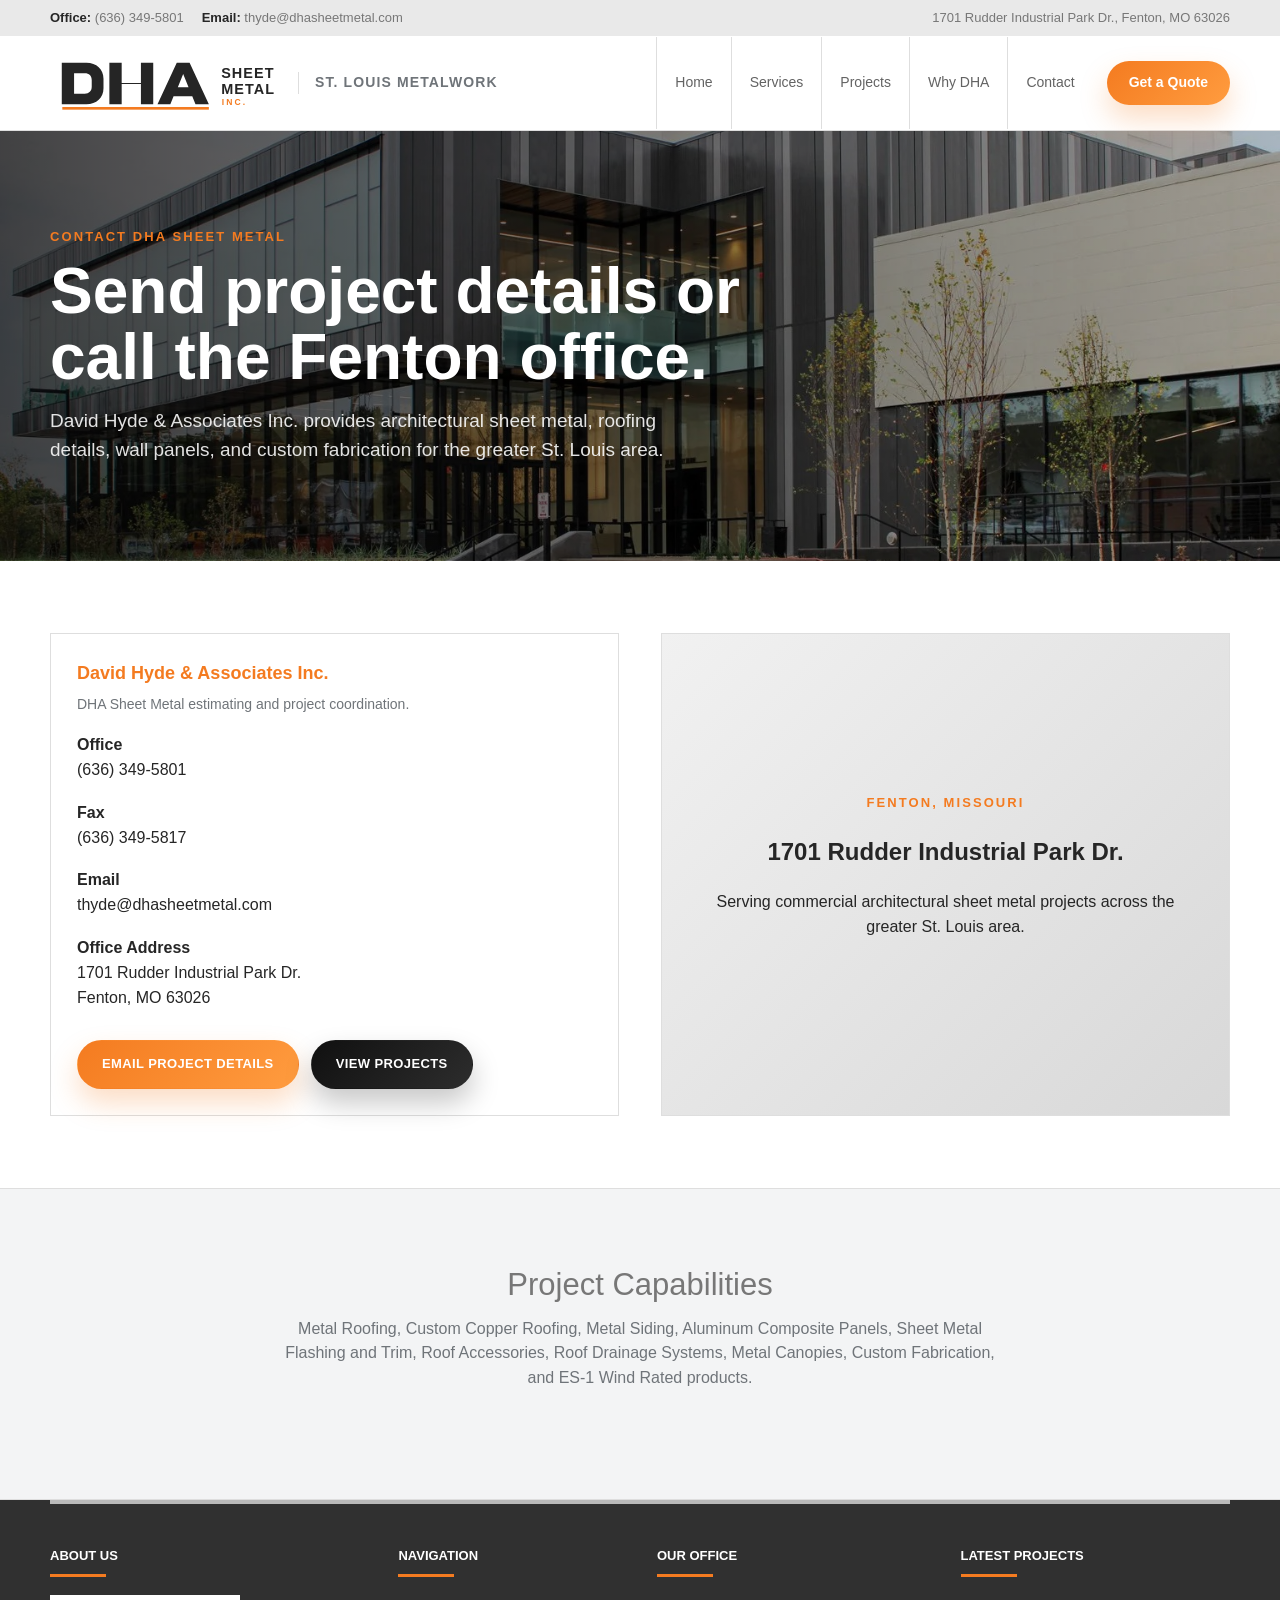
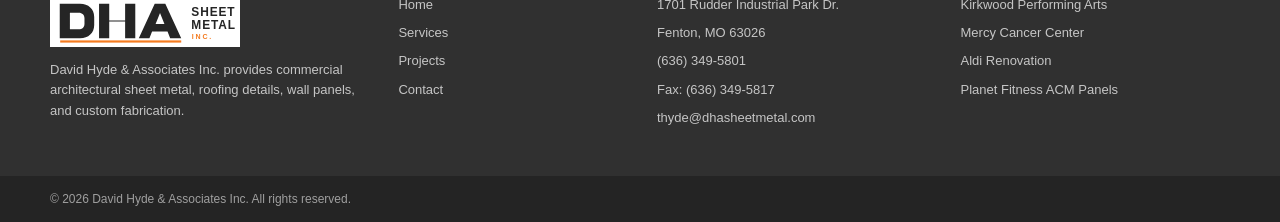
==== contact.html @ 55f3886a "Initial DHA Sheet Metal site" ====
<!doctype html>
<html lang="en">
<head>
  <meta charset="utf-8">
  <meta name="viewport" content="width=device-width, initial-scale=1">
  <title>Contact | DHA Sheet Metal</title>
  <meta name="description" content="Contact David Hyde & Associates Inc. for DHA Sheet Metal estimating, architectural sheet metal, roofing, and custom fabrication in Fenton, Missouri.">
  <link rel="icon" href="assets/images/dha-logo.svg" type="image/svg+xml">
  <link rel="stylesheet" href="assets/css/styles.css">
</head>
<body>
  <div class="topbar">
    <div class="topbar-inner">
      <div class="topbar-group">
        <span><strong>Office:</strong> <a href="tel:+16363495801">(636) 349-5801</a></span>
        <span><strong>Email:</strong> <a href="mailto:thyde@dhasheetmetal.com">thyde@dhasheetmetal.com</a></span>
      </div>
      <div class="topbar-group">
        <span>1701 Rudder Industrial Park Dr., Fenton, MO 63026</span>
      </div>
    </div>
  </div>

  <header class="site-header">
    <div class="header-inner">
      <a class="brand" href="index.html" aria-label="DHA Sheet Metal home">
        <img class="brand-logo" src="assets/images/dha-logo.svg" alt="DHA Sheet Metal logo">
        <span class="brand-mark">St. Louis Metalwork</span>
      </a>
      <nav class="nav" aria-label="Primary navigation">
        <a href="index.html">Home</a>
        <a href="index.html#services">Services</a>
        <a href="gallery.html">Projects</a>
        <a href="index.html#why-dha">Why DHA</a>
        <a href="contact.html">Contact</a>
        <a class="nav-cta" href="contact.html">Get a Quote</a>
      </nav>
    </div>
  </header>

  <main>
    <section class="page-hero">
      <div class="section-inner">
        <div class="eyebrow">Contact DHA Sheet Metal</div>
        <h1>Send project details or call the Fenton office.</h1>
        <p>David Hyde & Associates Inc. provides architectural sheet metal, roofing details, wall panels, and custom fabrication for the greater St. Louis area.</p>
      </div>
    </section>

    <section class="section" id="contact">
      <div class="section-inner contact-layout">
        <div class="contact-card">
          <h3>David Hyde & Associates Inc.</h3>
          <p>DHA Sheet Metal estimating and project coordination.</p>
          <div class="contact-line">
            <strong>Office</strong><br>
            <a href="tel:+16363495801">(636) 349-5801</a>
          </div>
          <div class="contact-line">
            <strong>Fax</strong><br>
            (636) 349-5817
          </div>
          <div class="contact-line">
            <strong>Email</strong><br>
            <a href="mailto:thyde@dhasheetmetal.com">thyde@dhasheetmetal.com</a>
          </div>
          <div class="contact-line">
            <strong>Office Address</strong><br>
            1701 Rudder Industrial Park Dr.<br>
            Fenton, MO 63026
          </div>
          <div class="section-actions">
            <a class="button" href="mailto:thyde@dhasheetmetal.com?subject=DHA%20Sheet%20Metal%20Project%20Request">Email Project Details</a>
            <a class="button dark" href="gallery.html">View Projects</a>
          </div>
        </div>
        <div class="map-panel" aria-label="DHA Sheet Metal office location">
          <div>
            <div class="eyebrow">Fenton, Missouri</div>
            <h2>1701 Rudder Industrial Park Dr.</h2>
            <p>Serving commercial architectural sheet metal projects across the greater St. Louis area.</p>
          </div>
        </div>
      </div>
    </section>

    <section class="section credibility">
      <div class="section-inner">
        <div class="section-header">
          <h2>Project Capabilities</h2>
          <p>Metal Roofing, Custom Copper Roofing, Metal Siding, Aluminum Composite Panels, Sheet Metal Flashing and Trim, Roof Accessories, Roof Drainage Systems, Metal Canopies, Custom Fabrication, and ES-1 Wind Rated products.</p>
        </div>
      </div>
    </section>
  </main>

  <footer class="site-footer">
    <div class="footer-inner">
      <div class="footer-col">
        <h3>About Us</h3>
        <img class="footer-logo brand-logo" src="assets/images/dha-logo.svg" alt="DHA Sheet Metal logo">
        <p>David Hyde & Associates Inc. provides commercial architectural sheet metal, roofing details, wall panels, and custom fabrication.</p>
      </div>
      <div class="footer-col">
        <h3>Navigation</h3>
        <ul>
          <li><a href="index.html">Home</a></li>
          <li><a href="index.html#services">Services</a></li>
          <li><a href="gallery.html">Projects</a></li>
          <li><a href="contact.html">Contact</a></li>
        </ul>
      </div>
      <div class="footer-col">
        <h3>Our Office</h3>
        <ul>
          <li>1701 Rudder Industrial Park Dr.</li>
          <li>Fenton, MO 63026</li>
          <li><a href="tel:+16363495801">(636) 349-5801</a></li>
          <li>Fax: (636) 349-5817</li>
          <li><a href="mailto:thyde@dhasheetmetal.com">thyde@dhasheetmetal.com</a></li>
        </ul>
      </div>
      <div class="footer-col">
        <h3>Latest Projects</h3>
        <ul>
          <li>Kirkwood Performing Arts</li>
          <li>Mercy Cancer Center</li>
          <li>Aldi Renovation</li>
          <li>Planet Fitness ACM Panels</li>
        </ul>
      </div>
    </div>
    <div class="copyright">
      <div class="section-inner">© 2026 David Hyde & Associates Inc. All rights reserved.</div>
    </div>
  </footer>
  <script src="assets/js/main.js"></script>
</body>
</html>
---- assets/css/styles.css ----
:root {
  --accent: #f47b20;
  --accent-dark: #c65d0d;
  --ink: #262626;
  --muted: #6f7479;
  --soft: #f3f4f5;
  --line: #dedede;
  --charcoal: #2d2d2d;
  --charcoal-deep: #222;
  --white: #fff;
  --max: 1180px;
  --shadow: 0 18px 40px rgba(0, 0, 0, 0.16);
  --button-shadow: 0 14px 28px rgba(244, 123, 32, 0.26);
}

* {
  box-sizing: border-box;
}

html {
  scroll-behavior: smooth;
}

body {
  margin: 0;
  color: var(--ink);
  background: var(--white);
  font-family: Arial, Helvetica, sans-serif;
  line-height: 1.55;
}

img {
  display: block;
  max-width: 100%;
}

a {
  color: inherit;
  text-decoration: none;
}

.topbar {
  background: #e9e9e9;
  color: #777;
  font-size: 13px;
}

.topbar-inner,
.header-inner,
.section-inner,
.footer-inner {
  width: min(var(--max), calc(100% - 48px));
  margin: 0 auto;
}

.topbar-inner {
  display: flex;
  justify-content: space-between;
  gap: 24px;
  padding: 8px 0;
}

.topbar-group {
  display: flex;
  align-items: center;
  gap: 18px;
  flex-wrap: wrap;
}

.topbar strong,
.contact-line strong {
  color: var(--ink);
}

.site-header {
  background: var(--white);
  border-bottom: 1px solid var(--line);
  position: relative;
  z-index: 20;
}

.header-inner {
  min-height: 94px;
  display: flex;
  align-items: center;
  justify-content: space-between;
  gap: 28px;
}

.brand {
  display: flex;
  align-items: center;
  gap: 18px;
  min-width: 330px;
}

.brand-logo {
  width: 230px;
  height: auto;
  background: transparent;
}

.brand-mark {
  padding-left: 16px;
  border-left: 1px solid var(--line);
  font-weight: 700;
  font-size: 14px;
  letter-spacing: 0.08em;
  text-transform: uppercase;
  color: var(--muted);
}

.nav {
  display: flex;
  align-items: stretch;
  justify-content: flex-end;
  gap: 0;
}

.nav a {
  display: flex;
  align-items: center;
  padding: 35px 18px;
  border-left: 1px solid var(--line);
  font-size: 14px;
  color: #636363;
}

.nav a:hover,
.nav a:focus-visible {
  color: var(--accent);
}

.nav .nav-cta {
  color: var(--white);
  background: linear-gradient(135deg, var(--accent), #ff9c3f);
  border-left: 0;
  min-height: 44px;
  margin-left: 14px;
  padding: 0 22px;
  align-self: center;
  border-radius: 999px;
  box-shadow: var(--button-shadow);
  font-weight: 700;
}

.hero {
  min-height: 540px;
  position: relative;
  display: grid;
  align-items: end;
  background-image: linear-gradient(90deg, rgba(0, 0, 0, 0.72), rgba(0, 0, 0, 0.12)), url("../images/hero-mercy-cancer-center.webp");
  background-position: center;
  background-size: cover;
}

.hero-content {
  width: min(var(--max), calc(100% - 48px));
  margin: 0 auto;
  padding: 96px 0 72px;
  color: var(--white);
}

.eyebrow {
  color: var(--accent);
  font-size: 13px;
  font-weight: 700;
  letter-spacing: 0.16em;
  text-transform: uppercase;
}

.hero h1,
.page-hero h1 {
  max-width: 720px;
  margin: 12px 0 16px;
  font-size: clamp(38px, 5vw, 64px);
  line-height: 1.02;
  font-weight: 700;
}

.hero p,
.page-hero p {
  max-width: 650px;
  margin: 0;
  color: rgba(255, 255, 255, 0.88);
  font-size: 19px;
}

.hero-actions,
.section-actions {
  display: flex;
  flex-wrap: wrap;
  gap: 12px;
  margin-top: 30px;
}

.button {
  position: relative;
  isolation: isolate;
  overflow: hidden;
  display: inline-flex;
  align-items: center;
  justify-content: center;
  min-height: 48px;
  padding: 13px 24px;
  border: 1px solid transparent;
  border-radius: 999px;
  background: linear-gradient(135deg, var(--accent), #ff9c3f);
  color: var(--white);
  font-size: 13px;
  font-weight: 700;
  text-transform: uppercase;
  letter-spacing: 0.03em;
  box-shadow: var(--button-shadow);
  transition: transform 0.18s ease, box-shadow 0.18s ease, border-color 0.18s ease;
}

.button::after {
  content: "";
  position: absolute;
  inset: 0;
  z-index: -1;
  background: linear-gradient(120deg, transparent 0%, rgba(255, 255, 255, 0.34) 45%, transparent 70%);
  transform: translateX(-120%);
  transition: transform 0.45s ease;
}

.button:hover,
.button:focus-visible {
  background: linear-gradient(135deg, var(--accent-dark), var(--accent));
  box-shadow: 0 18px 36px rgba(244, 123, 32, 0.34);
  transform: translateY(-2px);
}

.button:hover::after,
.button:focus-visible::after {
  transform: translateX(120%);
}

.button.dark {
  background: linear-gradient(135deg, #101010, var(--charcoal));
  box-shadow: 0 14px 28px rgba(0, 0, 0, 0.22);
}

.button.dark:hover,
.button.dark:focus-visible {
  background: linear-gradient(135deg, #000, #343434);
}

.button.light {
  background: var(--white);
  color: var(--ink);
  border-color: rgba(255, 255, 255, 0.5);
  box-shadow: 0 14px 30px rgba(0, 0, 0, 0.2);
}

.button.light:hover,
.button.light:focus-visible {
  background: #f7f7f7;
  color: var(--accent-dark);
}

.quote-band {
  background: var(--soft);
  border-bottom: 1px solid var(--line);
}

.quote-band .section-inner {
  min-height: 76px;
  display: flex;
  align-items: center;
  justify-content: space-between;
  gap: 22px;
}

.quote-band h2 {
  margin: 0;
  color: #777;
  font-size: clamp(21px, 3vw, 29px);
  font-weight: 400;
}

.section {
  padding: 72px 0;
}

.section-header {
  max-width: 720px;
  margin: 0 auto 36px;
  text-align: center;
}

.section-header h2 {
  margin: 0 0 8px;
  color: #777;
  font-size: 31px;
  font-weight: 400;
}

.section-header p {
  margin: 0;
  color: var(--muted);
}

.service-grid {
  display: grid;
  grid-template-columns: repeat(3, 1fr);
  gap: 22px;
}

.service-card {
  min-width: 0;
}

.service-card img {
  width: 100%;
  aspect-ratio: 4 / 3;
  object-fit: cover;
}

.service-card::before,
.project-card::before,
.footer-col h3::after {
  content: "";
  display: block;
  width: 110px;
  height: 4px;
  background: var(--accent);
}

.service-card h3 {
  margin: 12px 0 7px;
  color: var(--accent);
  font-size: 18px;
}

.service-card p {
  margin: 0;
  color: var(--muted);
  font-size: 14px;
}

.project-band {
  background: var(--charcoal);
  color: var(--white);
  padding: 60px 0 42px;
}

.project-band .section-header h2,
.project-band .section-header p {
  color: rgba(255, 255, 255, 0.8);
}

.project-filters {
  display: flex;
  justify-content: center;
  flex-wrap: wrap;
  gap: 10px;
  margin-bottom: 28px;
}

.filter-btn {
  border: 0;
  background: transparent;
  color: rgba(255, 255, 255, 0.65);
  padding: 8px 13px;
  cursor: pointer;
  font: inherit;
  font-size: 13px;
}

.filter-btn.active,
.filter-btn:hover,
.filter-btn:focus-visible {
  color: var(--accent);
  box-shadow: inset 0 -3px 0 var(--accent);
}

.project-strip,
.gallery-grid {
  display: grid;
  grid-template-columns: repeat(3, 1fr);
  gap: 18px;
}

.project-slider {
  position: relative;
  margin: 0 auto;
  max-width: 1020px;
  overflow: hidden;
  border: 1px solid rgba(255, 255, 255, 0.12);
  background: #171717;
  box-shadow: 0 24px 60px rgba(0, 0, 0, 0.32);
}

.project-viewport {
  position: relative;
  min-height: 430px;
}

.project-slide {
  position: absolute;
  inset: 0;
  display: grid;
  grid-template-columns: 1.25fr 0.75fr;
  opacity: 0;
  pointer-events: none;
  transform: translateX(18px);
  transition: opacity 0.32s ease, transform 0.32s ease;
}

.project-slide.active {
  opacity: 1;
  pointer-events: auto;
  transform: translateX(0);
}

.project-slide img {
  width: 100%;
  height: 430px;
  object-fit: cover;
}

.project-slide-copy {
  display: flex;
  flex-direction: column;
  justify-content: center;
  align-items: flex-start;
  gap: 16px;
  padding: 38px;
  background: linear-gradient(145deg, #262626, #151515);
}

.project-slide-copy h3 {
  margin: 0;
  color: var(--white);
  font-size: clamp(27px, 3vw, 38px);
  line-height: 1.08;
}

.project-slide-copy p {
  margin: 0;
  color: rgba(255, 255, 255, 0.72);
  font-size: 16px;
}

.slide-control {
  position: absolute;
  top: 50%;
  z-index: 4;
  width: 46px;
  height: 46px;
  display: grid;
  place-items: center;
  border: 1px solid rgba(255, 255, 255, 0.28);
  border-radius: 50%;
  background: rgba(0, 0, 0, 0.54);
  color: var(--white);
  cursor: pointer;
  font-size: 30px;
  line-height: 1;
  transform: translateY(-50%);
  transition: background 0.18s ease, border-color 0.18s ease;
}

.slide-control:hover,
.slide-control:focus-visible {
  background: var(--accent);
  border-color: var(--accent);
}

.slide-control.prev {
  left: 18px;
}

.slide-control.next {
  right: 18px;
}

.slide-dots {
  position: absolute;
  left: 50%;
  bottom: 18px;
  z-index: 4;
  display: flex;
  gap: 10px;
  transform: translateX(-50%);
}

.slide-dot {
  width: 34px;
  height: 4px;
  padding: 0;
  border: 0;
  background: rgba(255, 255, 255, 0.34);
  cursor: pointer;
}

.slide-dot.active,
.slide-dot:hover,
.slide-dot:focus-visible {
  background: var(--accent);
}

.project-card {
  position: relative;
  overflow: hidden;
  background: #111;
}

.project-card img {
  width: 100%;
  aspect-ratio: 16 / 10;
  object-fit: cover;
  transition: transform 0.25s ease;
}

.project-card:hover img {
  transform: scale(1.04);
}

.project-card::before {
  position: absolute;
  top: 0;
  left: 0;
  z-index: 2;
}

.project-info {
  position: absolute;
  inset: auto 0 0;
  padding: 38px 14px 14px;
  background: linear-gradient(transparent, rgba(0, 0, 0, 0.78));
  color: var(--white);
}

.project-info h3 {
  margin: 0;
  font-size: 16px;
}

.project-info p {
  margin: 3px 0 0;
  color: rgba(255, 255, 255, 0.78);
  font-size: 12px;
}

.split {
  display: grid;
  grid-template-columns: 1fr 1fr;
  gap: 70px;
}

.feature-list {
  display: grid;
  gap: 26px;
}

.feature {
  display: grid;
  grid-template-columns: 52px 1fr;
  gap: 16px;
}

.feature-icon {
  width: 52px;
  height: 52px;
  display: grid;
  place-items: center;
  border-radius: 50%;
  background: var(--accent);
  color: var(--white);
  font-weight: 700;
}

.feature h3,
.news-card h3,
.contact-card h3 {
  margin: 0 0 6px;
  color: var(--accent);
  font-size: 18px;
}

.feature p,
.news-card p,
.contact-card p,
.about-block p {
  margin: 0;
  color: var(--muted);
  font-size: 14px;
}

.news-list {
  display: grid;
  gap: 22px;
}

.news-card {
  display: grid;
  grid-template-columns: 150px 1fr;
  gap: 18px;
}

.news-card img {
  width: 100%;
  aspect-ratio: 4 / 3;
  object-fit: cover;
}

.credibility {
  background: var(--soft);
  border-top: 1px solid var(--line);
  border-bottom: 1px solid var(--line);
}

.credibility-grid {
  display: grid;
  grid-template-columns: 1.3fr 0.7fr;
  gap: 48px;
  align-items: center;
}

.badge-panel {
  display: grid;
  grid-template-columns: 120px 1fr;
  gap: 20px;
  align-items: center;
  padding: 24px;
  background: var(--white);
  box-shadow: var(--shadow);
}

.badge-panel img {
  width: 110px;
}

.contact-band {
  background: var(--charcoal-deep);
  color: var(--white);
}

.contact-band .section-inner {
  display: flex;
  justify-content: space-between;
  gap: 28px;
  align-items: center;
}

.contact-band h2 {
  margin: 0 0 7px;
  font-size: 30px;
}

.contact-band p {
  margin: 0;
  color: rgba(255, 255, 255, 0.72);
}

.site-footer {
  background: #303030;
  color: rgba(255, 255, 255, 0.72);
  font-size: 13px;
}

.footer-inner {
  display: grid;
  grid-template-columns: 1.4fr 1fr 1.2fr 1.2fr;
  gap: 34px;
  padding: 42px 0;
  border-top: 4px solid #b9b9b9;
}

.footer-col h3 {
  margin: 0 0 18px;
  color: var(--white);
  font-size: 13px;
  text-transform: uppercase;
}

.footer-col h3::after {
  margin-top: 8px;
  width: 56px;
  height: 3px;
}

.footer-logo {
  width: 190px;
  margin-bottom: 12px;
  background: var(--white);
}

.footer-col ul {
  list-style: none;
  margin: 0;
  padding: 0;
}

.footer-col li + li {
  margin-top: 8px;
}

.copyright {
  background: #242424;
  color: rgba(255, 255, 255, 0.56);
  padding: 14px 0;
  font-size: 12px;
}

.page-hero {
  background: linear-gradient(90deg, rgba(0, 0, 0, 0.72), rgba(0, 0, 0, 0.2)), url("../images/project-kirkwood-performing-arts.webp");
  background-position: center;
  background-size: cover;
  color: var(--white);
}

.page-hero .section-inner {
  padding: 96px 0;
}

.gallery-grid {
  grid-template-columns: repeat(3, 1fr);
}

.project-card.is-hidden {
  display: none;
}

.contact-layout {
  display: grid;
  grid-template-columns: 1fr 1fr;
  gap: 42px;
}

.contact-card {
  padding: 26px;
  border: 1px solid var(--line);
  background: var(--white);
}

.contact-line {
  margin-top: 18px;
}

.map-panel {
  min-height: 360px;
  display: grid;
  place-items: center;
  padding: 32px;
  background: linear-gradient(135deg, #f1f1f1, #d8d8d8);
  border: 1px solid var(--line);
  text-align: center;
}

@media (max-width: 920px) {
  .topbar-inner,
  .quote-band .section-inner,
  .contact-band .section-inner {
    align-items: flex-start;
    flex-direction: column;
  }

  .header-inner {
    align-items: flex-start;
    flex-direction: column;
    padding: 18px 0;
  }

  .nav {
    width: 100%;
    flex-wrap: wrap;
    justify-content: flex-start;
  }

  .nav a {
    padding: 12px 14px;
    border: 1px solid var(--line);
  }

  .service-grid,
  .project-strip,
  .project-slide,
  .gallery-grid,
  .split,
  .credibility-grid,
  .contact-layout,
  .footer-inner {
    grid-template-columns: 1fr;
  }

  .news-card,
  .badge-panel {
    grid-template-columns: 1fr;
  }

  .project-viewport {
    min-height: 690px;
  }

  .project-slide {
    position: absolute;
  }

  .project-slide img {
    height: 330px;
  }

  .project-slide-copy {
    min-height: 360px;
    padding: 34px 28px 70px;
  }
}

@media (max-width: 560px) {
  .topbar-inner,
  .header-inner,
  .section-inner,
  .footer-inner,
  .hero-content {
    width: min(100% - 30px, var(--max));
  }

  .hero {
    min-height: 500px;
  }

  .section {
    padding: 54px 0;
  }

  .brand {
    min-width: 0;
    gap: 10px;
  }

  .brand-logo {
    width: 178px;
  }

  .brand-mark {
    padding-left: 10px;
    font-size: 11px;
  }

  .hero h1,
  .page-hero h1 {
    font-size: 36px;
  }

  .hero p,
  .page-hero p {
    font-size: 16px;
  }

  .project-viewport {
    min-height: 640px;
  }

  .slide-control {
    top: 305px;
    width: 40px;
    height: 40px;
  }
}
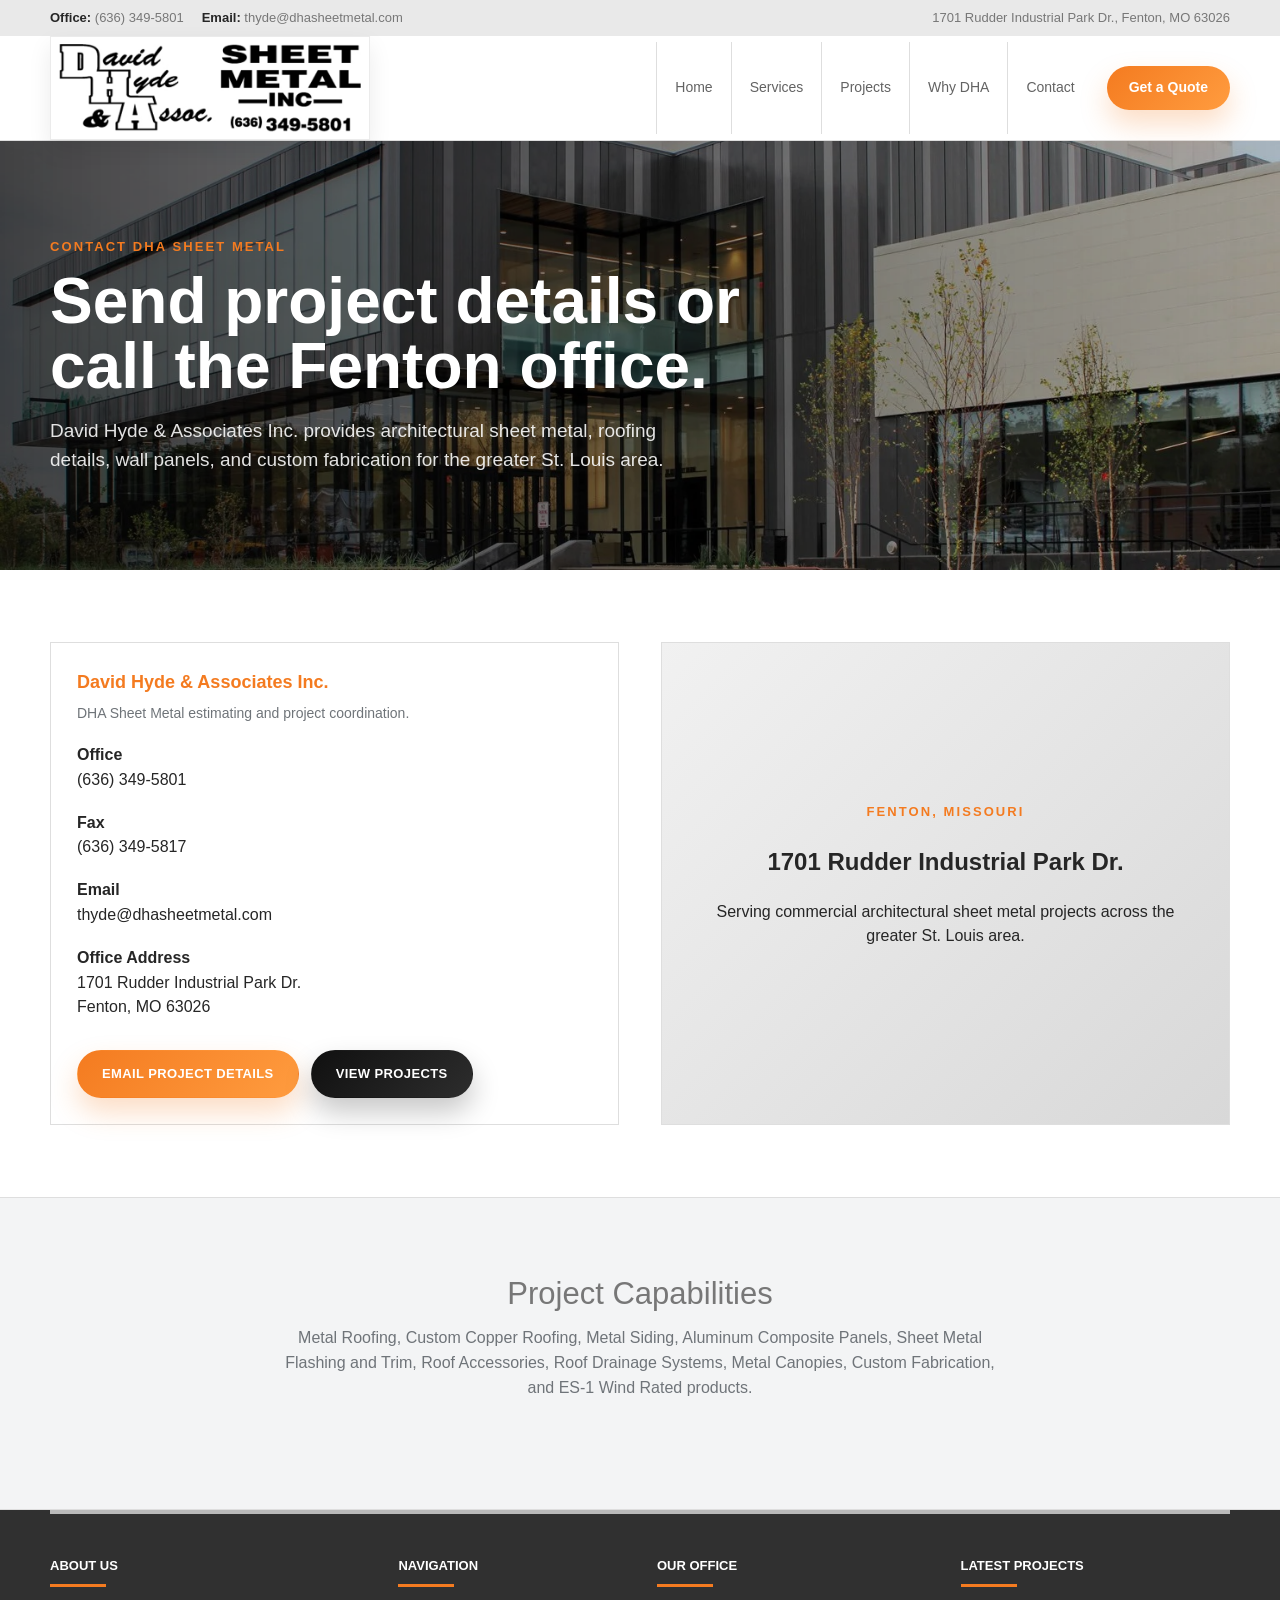
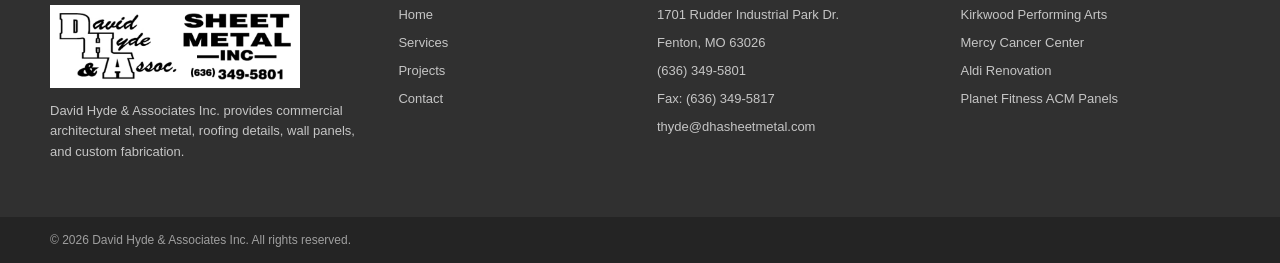
==== commit 53f019cd: "Use original DHA logo" ====
--- a/contact.html
+++ b/contact.html
@@ -5,7 +5,7 @@
   <meta name="viewport" content="width=device-width, initial-scale=1">
   <title>Contact | DHA Sheet Metal</title>
   <meta name="description" content="Contact David Hyde & Associates Inc. for DHA Sheet Metal estimating, architectural sheet metal, roofing, and custom fabrication in Fenton, Missouri.">
-  <link rel="icon" href="assets/images/dha-logo.svg" type="image/svg+xml">
+  <link rel="icon" href="assets/images/dha-original-logo.png" type="image/png">
   <link rel="stylesheet" href="assets/css/styles.css">
 </head>
 <body>
@@ -24,8 +24,7 @@
   <header class="site-header">
     <div class="header-inner">
       <a class="brand" href="index.html" aria-label="DHA Sheet Metal home">
-        <img class="brand-logo" src="assets/images/dha-logo.svg" alt="DHA Sheet Metal logo">
-        <span class="brand-mark">St. Louis Metalwork</span>
+        <img class="brand-logo" src="assets/images/dha-original-logo.png" alt="DHA Sheet Metal logo">
       </a>
       <nav class="nav" aria-label="Primary navigation">
         <a href="index.html">Home</a>
@@ -98,7 +97,7 @@
     <div class="footer-inner">
       <div class="footer-col">
         <h3>About Us</h3>
-        <img class="footer-logo brand-logo" src="assets/images/dha-logo.svg" alt="DHA Sheet Metal logo">
+        <img class="footer-logo brand-logo" src="assets/images/dha-original-logo.png" alt="DHA Sheet Metal logo">
         <p>David Hyde & Associates Inc. provides commercial architectural sheet metal, roofing details, wall panels, and custom fabrication.</p>
       </div>
       <div class="footer-col">
--- a/assets/css/styles.css
+++ b/assets/css/styles.css
@@ -27,6 +27,7 @@
   background: var(--white);
   font-family: Arial, Helvetica, sans-serif;
   line-height: 1.55;
+  overflow-x: hidden;
 }
 
 img {
@@ -90,24 +91,16 @@
 .brand {
   display: flex;
   align-items: center;
-  gap: 18px;
-  min-width: 330px;
+  min-width: 360px;
 }
 
 .brand-logo {
-  width: 230px;
+  width: 320px;
   height: auto;
-  background: transparent;
-}
-
-.brand-mark {
-  padding-left: 16px;
-  border-left: 1px solid var(--line);
-  font-weight: 700;
-  font-size: 14px;
-  letter-spacing: 0.08em;
-  text-transform: uppercase;
-  color: var(--muted);
+  padding: 7px 8px;
+  background: var(--white);
+  border: 1px solid rgba(0, 0, 0, 0.08);
+  box-shadow: 0 10px 22px rgba(0, 0, 0, 0.08);
 }
 
 .nav {
@@ -684,9 +677,11 @@
 }
 
 .footer-logo {
-  width: 190px;
+  width: 250px;
   margin-bottom: 12px;
   background: var(--white);
+  border-color: rgba(255, 255, 255, 0.16);
+  box-shadow: none;
 }
 
 .footer-col ul {
@@ -765,15 +760,30 @@
     padding: 18px 0;
   }
 
+  .hero-content {
+    width: min(100% - 48px, 300px);
+  }
+
   .nav {
+    display: grid;
+    grid-template-columns: repeat(2, minmax(0, 1fr));
     width: 100%;
-    flex-wrap: wrap;
-    justify-content: flex-start;
+    gap: 8px;
   }
 
   .nav a {
+    justify-content: center;
+    min-width: 0;
     padding: 12px 14px;
     border: 1px solid var(--line);
+    text-align: center;
+  }
+
+  .nav .nav-cta {
+    grid-column: 1 / -1;
+    margin-left: 0;
+    width: 100%;
+    justify-content: center;
   }
 
   .service-grid,
@@ -817,6 +827,11 @@
   .footer-inner,
   .hero-content {
     width: min(100% - 30px, var(--max));
+    max-width: calc(100vw - 30px);
+  }
+
+  .hero-content {
+    width: min(100% - 30px, 300px);
   }
 
   .hero {
@@ -829,21 +844,35 @@
 
   .brand {
     min-width: 0;
-    gap: 10px;
   }
 
   .brand-logo {
-    width: 178px;
-  }
-
-  .brand-mark {
-    padding-left: 10px;
-    font-size: 11px;
+    width: min(100%, 290px);
+  }
+
+  .nav {
+    display: grid;
+    grid-template-columns: minmax(0, 1fr);
+    max-width: 100%;
+  }
+
+  .nav a {
+    justify-content: center;
+    min-width: 0;
+    padding: 9px 10px;
+    text-align: center;
+  }
+
+  .nav .nav-cta {
+    width: 100%;
+    justify-self: stretch;
+    padding: 0 24px;
   }
 
   .hero h1,
   .page-hero h1 {
-    font-size: 36px;
+    font-size: 31px;
+    line-height: 1.08;
   }
 
   .hero p,
